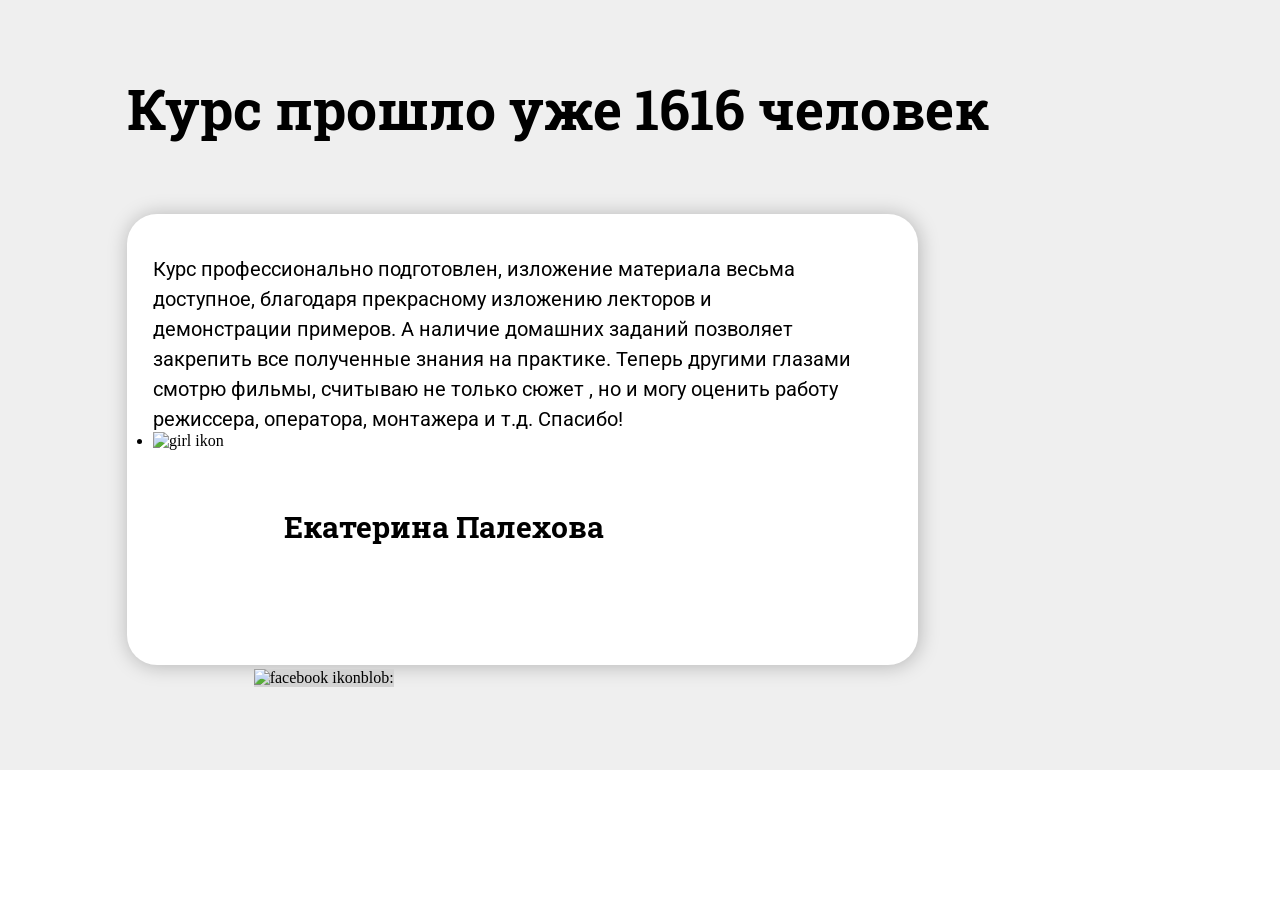
==== index.html @ b71569fe "create project" ====
<!DOCTYPE html>
<html lang="en">
  <head>
    <meta charset="UTF-8" />
    <meta name="viewport" content="width=device-width, initial-scale=1.0" />
    <link rel="stylesheet" href="index.css" />
    <title>Document</title>
  </head>
  <body>
    <div class="container">
      <h1>Курс прошло уже 1616 человек</h1>

      <div class="box-container">
        <p>
          Курс профессионально подготовлен, изложение материала весьма
          доступное, благодаря прекрасному изложению лекторов и демонстрации
          примеров. А наличие домашних заданий позволяет закрепить все
          полученные знания на практике. Теперь другими глазами смотрю фильмы,
          считываю не только сюжет , но и могу оценить работу режиссера,
          оператора, монтажера и т.д. Спасибо!
        </p>

        <ul>
          <li class="li">
            <img
              src="https://cdn.iconscout.com/icon/premium/png-256-thumb/girl-1619948-1372770.png"
              alt="girl ikon"
            />
          </li>
          <li class="li-1">
            <h2>Екатерина Палехова</h2>
            <img
              src="https://icon-library.com/images/facebook-login-icon-download/facebook-login-icon-download-14.jpg"
              alt="facebook ikonblob:"
            />
          </li>
        </ul>
      </div>
    </div>
  </body>
</html>
---- index.css ----
@import url("https://fonts.googleapis.com/css2?family=Roboto+Slab:wght@400;700&family=Roboto:wght@700&display=swap");
* {
  margin: 0;
  padding: 0;
  box-sizing: border-box;
}

.container {
  width: 100%;
  height: 770px;
  padding: 81px 0 111px 127px;
  background-color: #efefef;
}

.container h1 {
  color: #000;
  font-family: Roboto Slab;
  font-size: 55px;
  font-style: normal;
  font-weight: 700;
  line-height: 101.385%;
}

.box-container {
  margin-top: 77px;
  padding: 40px 46px 29px 26px;
  width: 791px;
  height: 451px;
  background-color: #fff;
  border-radius: 30px;
  box-shadow: 1px 1px 20px 0px rgba(0, 0, 0, 0.25);
}

.box-container p {
  width: 700px;
  height: 178px;
  color: #000;
  font-family: Roboto;
  font-size: 20px;
  font-style: normal;
  font-weight: 400;
  line-height: 150%;
}

.box-container ul {
  display: flex;
}

.ul li {
  width: 190px;
  height: 169px;
  border-radius: 400px;
  border: 80px;
  list-style-type: none;
}

.li-1 {
  margin: 30px;
  list-style-type: none;
}

.li-1 img {
  background: url(<path-to-image>), lightgray 50% / cover no-repeat;
}

.li-1 h2 {
  margin: 50px 0 127px 30px;
  color: #000;
  font-family: Roboto Slab;
  font-size: 30px;
  font-style: normal;
  font-weight: 700;
  line-height: 101.385%;
}
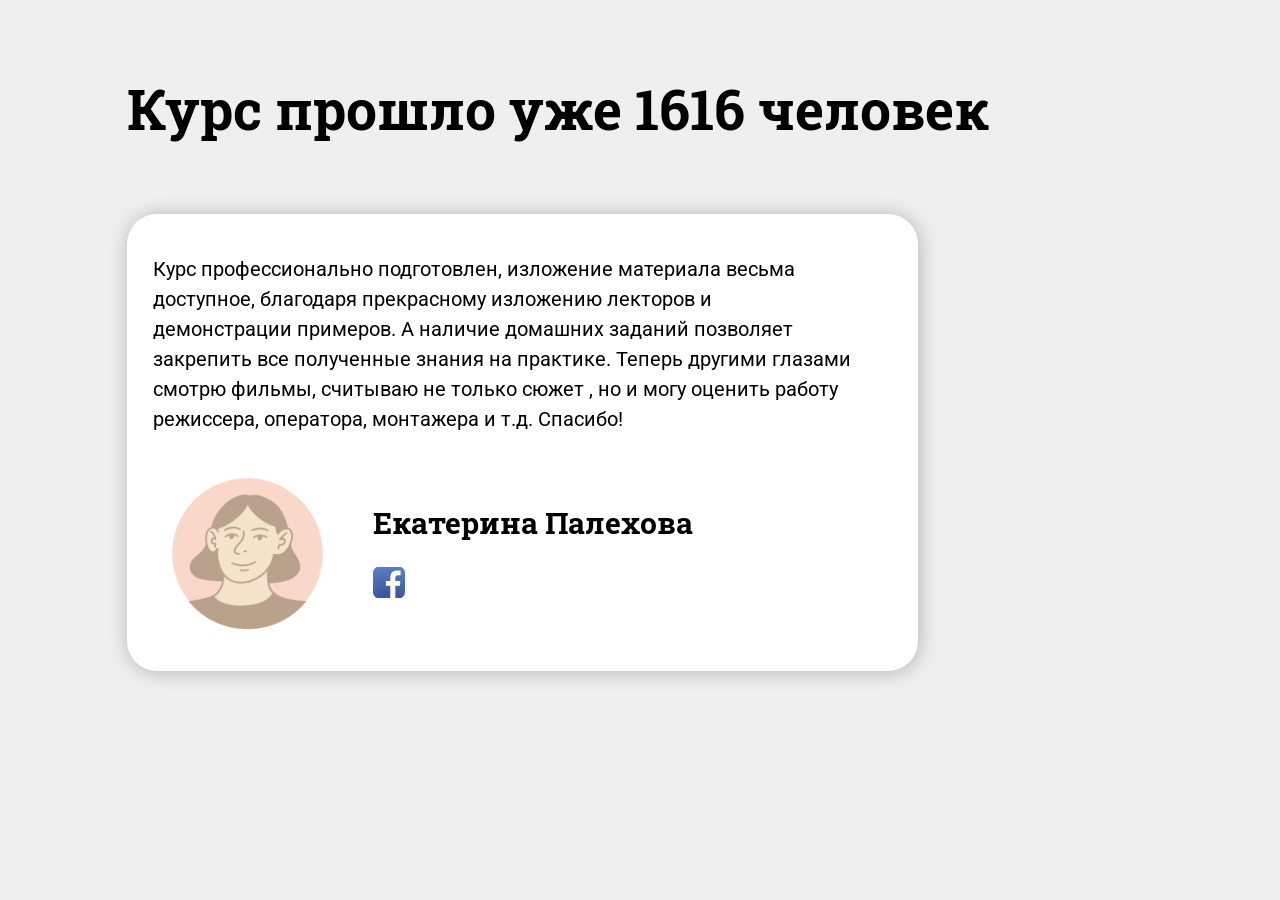
==== commit c8074a39: "next-task uppdatet" ====
--- a/index.html
+++ b/index.html
@@ -19,20 +19,13 @@
           считываю не только сюжет , но и могу оценить работу режиссера,
           оператора, монтажера и т.д. Спасибо!
         </p>
-
         <ul>
-          <li class="li">
-            <img
-              src="https://cdn.iconscout.com/icon/premium/png-256-thumb/girl-1619948-1372770.png"
-              alt="girl ikon"
-            />
+          <li class="list-1">
+            <img src="./1 9 (4).png" alt="girl ikon" />
           </li>
-          <li class="li-1">
+          <li class="list-2">
             <h2>Екатерина Палехова</h2>
-            <img
-              src="https://icon-library.com/images/facebook-login-icon-download/facebook-login-icon-download-14.jpg"
-              alt="facebook ikonblob:"
-            />
+            <img src="./fb_2 1.svg" alt="facebook ikon" />
           </li>
         </ul>
       </div>
--- a/index.css
+++ b/index.css
@@ -1,4 +1,5 @@
 @import url("https://fonts.googleapis.com/css2?family=Roboto+Slab:wght@400;700&family=Roboto:wght@700&display=swap");
+@import url("https://fonts.googleapis.com/css2?family=Roboto&display=swap");
 * {
   margin: 0;
   padding: 0;
@@ -7,7 +8,7 @@
 
 .container {
   width: 100%;
-  height: 770px;
+  min-height: 100vh;
   padding: 81px 0 111px 127px;
   background-color: #efefef;
 }
@@ -25,7 +26,6 @@
   margin-top: 77px;
   padding: 40px 46px 29px 26px;
   width: 791px;
-  height: 451px;
   background-color: #fff;
   border-radius: 30px;
   box-shadow: 1px 1px 20px 0px rgba(0, 0, 0, 0.25);
@@ -33,7 +33,6 @@
 
 .box-container p {
   width: 700px;
-  height: 178px;
   color: #000;
   font-family: Roboto;
   font-size: 20px;
@@ -44,27 +43,23 @@
 
 .box-container ul {
   display: flex;
+  align-items: center;
+  margin-top: 35px;
 }
 
-.ul li {
+ul li {
+  list-style-type: none;
+}
+.list-1 img {
   width: 190px;
   height: 169px;
-  border-radius: 400px;
-  border: 80px;
-  list-style-type: none;
 }
 
-.li-1 {
-  margin: 30px;
-  list-style-type: none;
+.list-2 {
+  margin-left: 30px;
 }
-
-.li-1 img {
-  background: url(<path-to-image>), lightgray 50% / cover no-repeat;
-}
-
-.li-1 h2 {
-  margin: 50px 0 127px 30px;
+.list-2 h2 {
+  margin-bottom: 28px;
   color: #000;
   font-family: Roboto Slab;
   font-size: 30px;
@@ -72,3 +67,104 @@
   font-weight: 700;
   line-height: 101.385%;
 }
+.list-2 img {
+  width: 32px;
+  height: 31px;
+}
+
+/* tablet style */
+
+@media screen and (max-width: 1024px) {
+  .container {
+    padding: 53px 0 65px 73px;
+    background-color: brown;
+  }
+
+  .container h1 {
+    font-size: 32px;
+  }
+
+  .box-container {
+    margin-top: 43px;
+    padding: 22px 27px 16px 15px;
+    width: 458px;
+    border-radius: 17.375px;
+  }
+
+  .box-container p {
+    width: 405px;
+    font-size: 12px;
+  }
+
+  .box-container ul {
+    margin-top: 20px;
+  }
+
+  .list-1 img {
+    width: 110px;
+    height: 98px;
+  }
+
+  .list-2 {
+    margin-left: 17px;
+  }
+  .list-2 h2 {
+    margin-bottom: 17px;
+    font-size: 17px;
+  }
+  .list-2 img {
+    width: 18.533px;
+    height: 17.954px;
+  }
+}
+
+/* mobile style */
+
+@media screen and (max-width: 768px) {
+  .container {
+    padding: 42px 32px 53px 36px;
+    background-color: chartreuse;
+  }
+
+  .container h1 {
+    font-size: 26px;
+    width: 257px;
+  }
+
+  .box-container {
+    margin-top: 11px;
+    padding: 18.47px 21px 13px 21px;
+    width: 308px;
+    height: 248px;
+    border-radius: 13.979px;
+    border: 14px;
+  }
+
+  .box-container p {
+    width: 266px;
+    font-size: 10px;
+  }
+
+  .box-container ul {
+    margin-top: 18px;
+  }
+
+  .list-1 img {
+    width: 80px;
+    height: 77px;
+  }
+
+  .list-2 {
+    margin-left: 13.63px;
+  }
+
+  .list-2 h2 {
+    margin-bottom: 15px;
+    font-size: 14px;
+  }
+
+  .list-2 img {
+    width: 14.911px;
+    height: 17.197px;
+  }
+}
